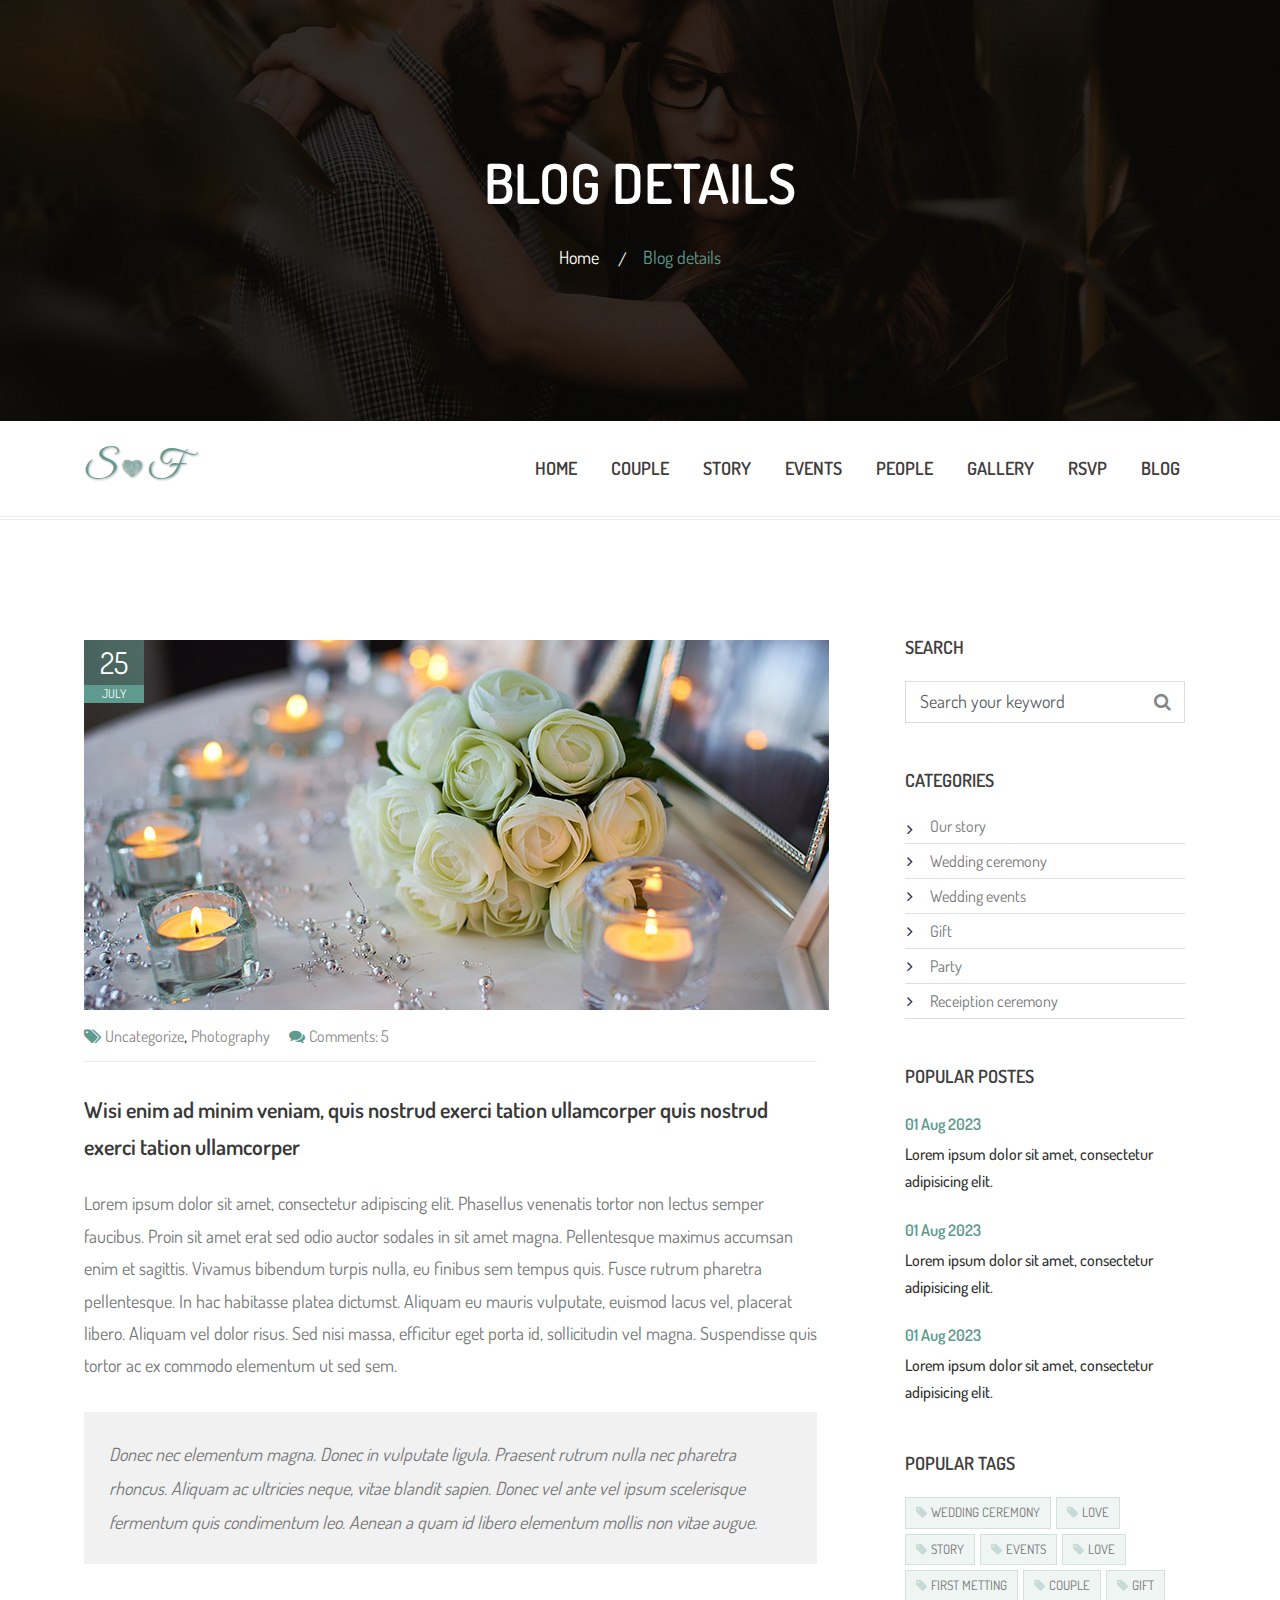
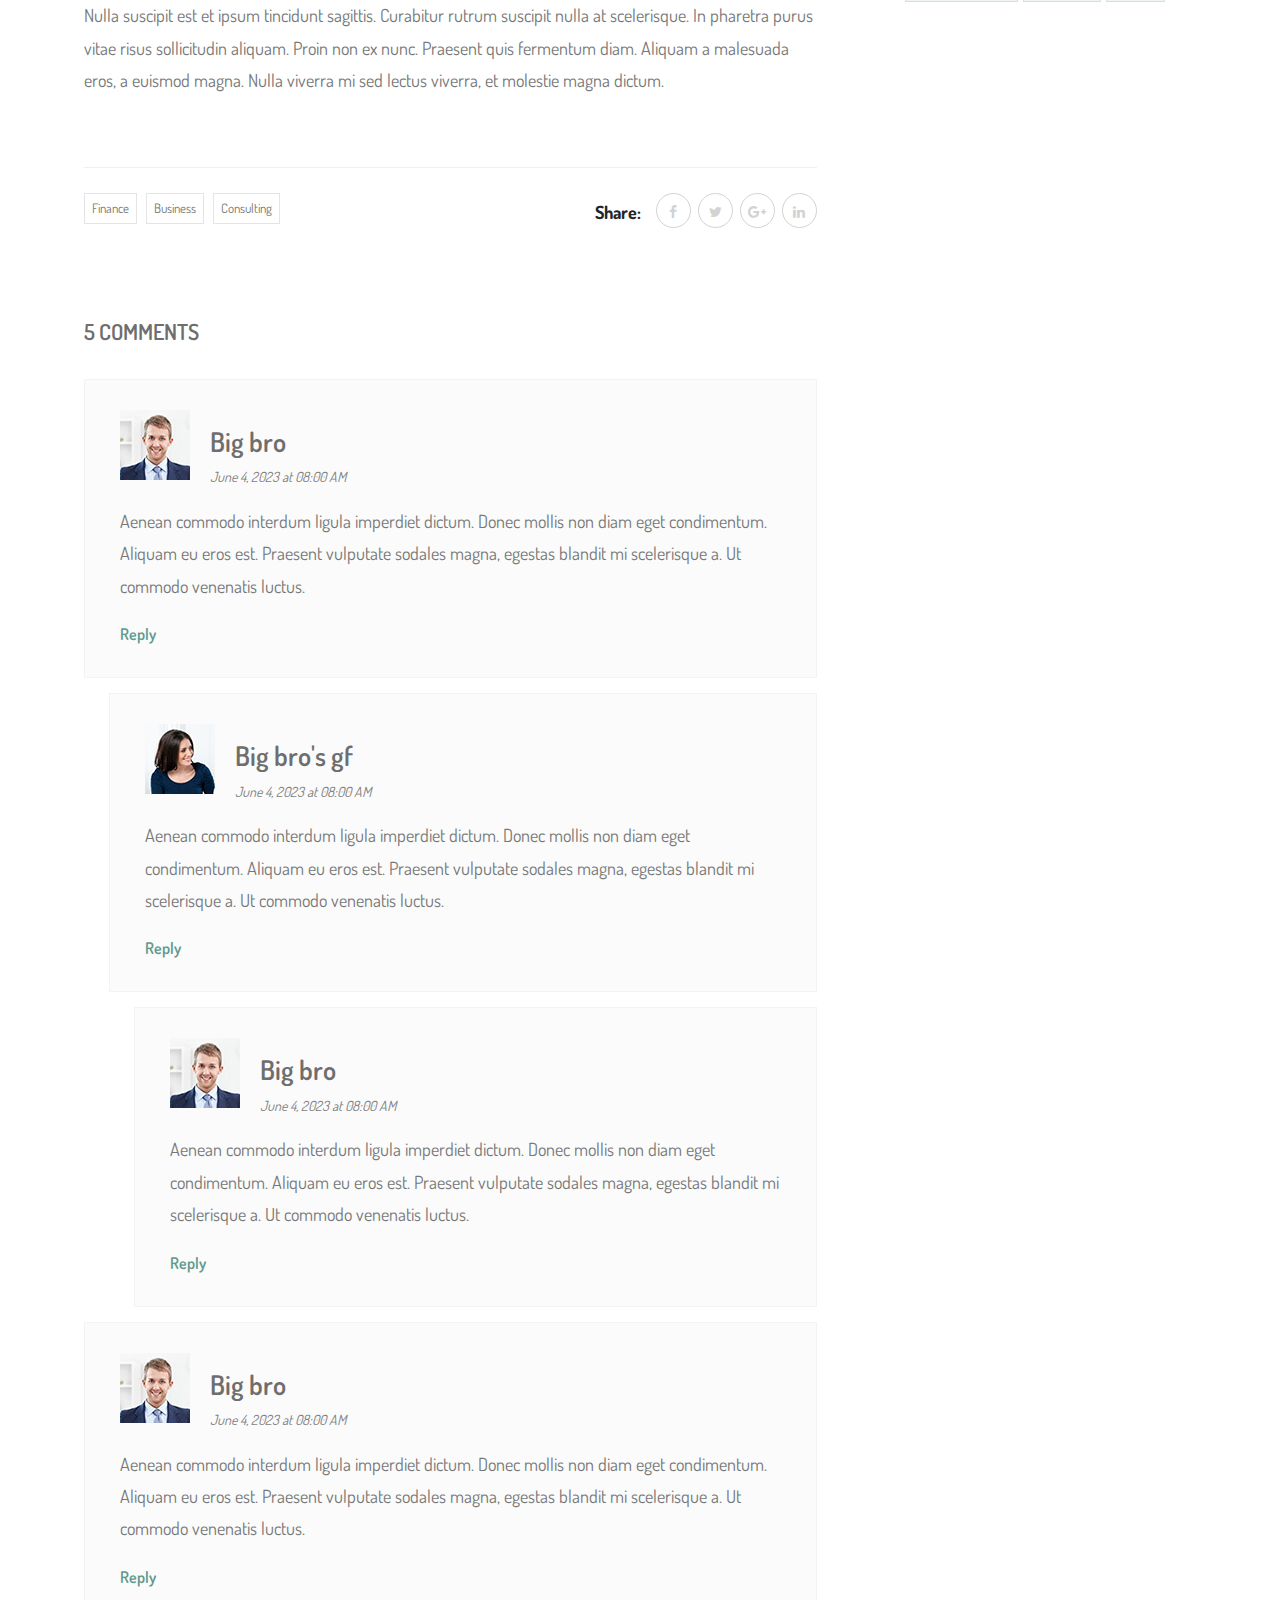
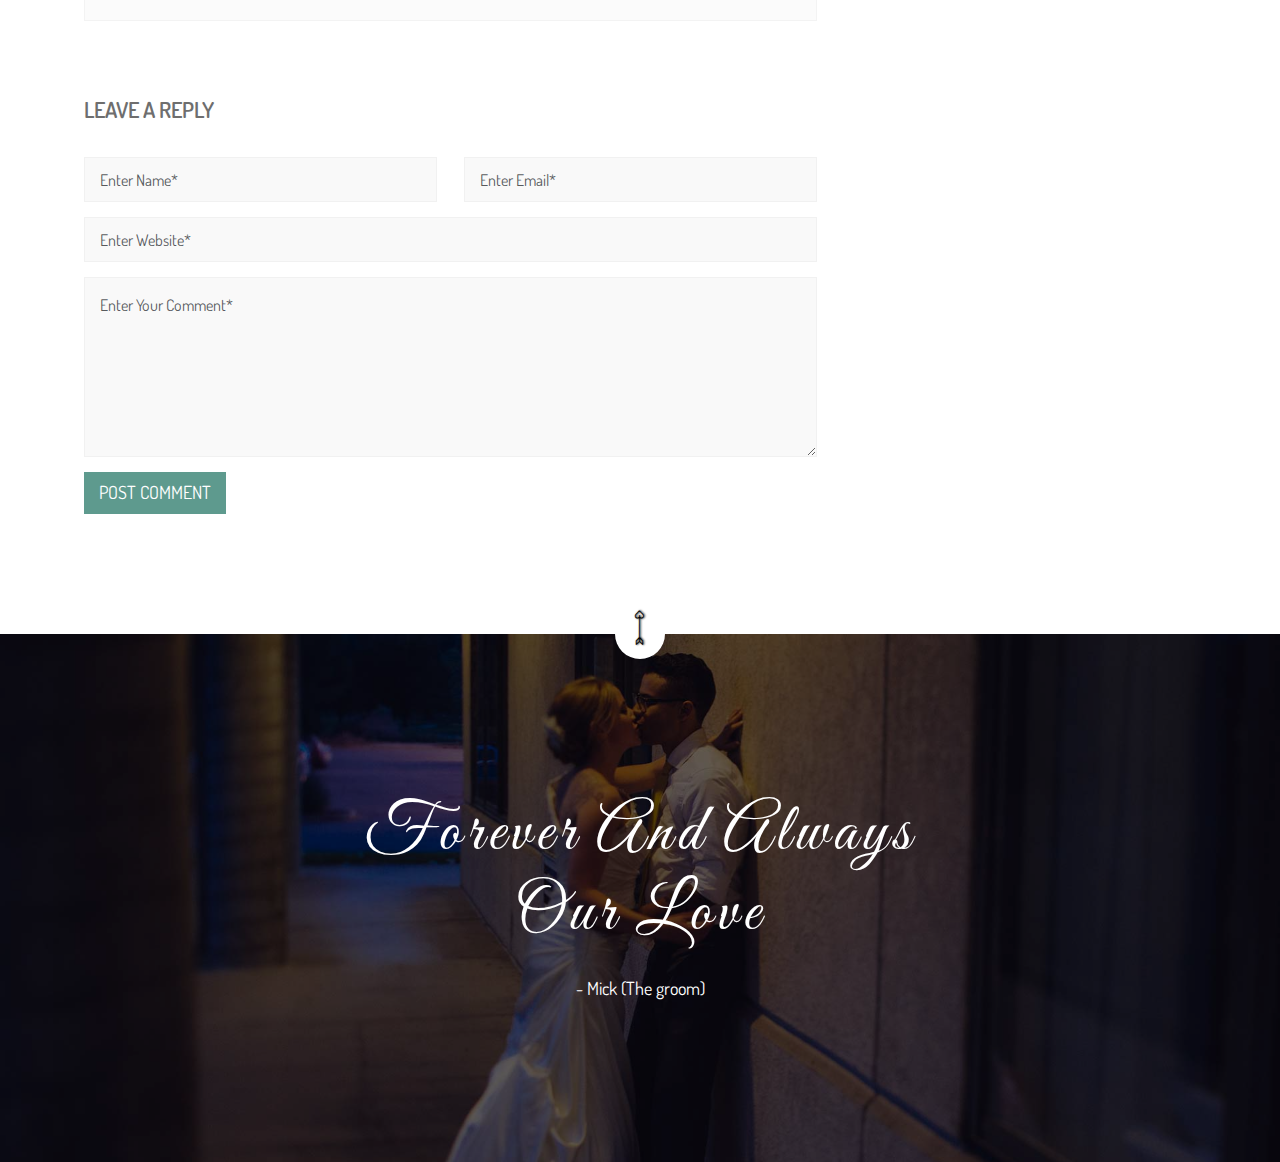
==== blog-details.html @ 2bf2068f "first import" ====
<!DOCTYPE html>
<html lang="en">
<head>
    <!-- Meta Tags -->
    <meta charset="utf-8">
    <meta http-equiv="X-UA-Compatible" content="IE=edge">
    <meta name="viewport" content="width=device-width, initial-scale=1">

    <!-- Page Title -->
    <title> Lovly Wedding - Responsive Wedding Template </title>

    <!-- Favicon and Touch Icons -->
    <link href="images/favicon/favicon.png" rel="shortcut icon" type="image/png">
    <link href="images/favicon/apple-touch-icon.png" rel="apple-touch-icon">
    <link href="images/favicon/apple-touch-icon-72x72.png" rel="apple-touch-icon" sizes="72x72">
    <link href="images/favicon/apple-touch-icon-114x114.png" rel="apple-touch-icon" sizes="114x114">
    <link href="images/favicon/apple-touch-icon-144x144.png" rel="apple-touch-icon" sizes="144x144">

    <!-- Google Fonts -->
    <link rel="preconnect" href="https://fonts.googleapis.com">
    <link rel="preconnect" href="https://fonts.gstatic.com" crossorigin>
    <link href="https://fonts.googleapis.com/css2?family=Great+Vibes&display=swap" rel="stylesheet">
    <link href="https://fonts.googleapis.com/css2?family=Dosis:wght@300;400;500;600;700&display=swap" rel="stylesheet">

    <!-- Icon fonts -->
    <link href="css/font-awesome.min.css" rel="stylesheet">
    <link href="css/flaticon.css" rel="stylesheet">

    <!-- Bootstrap core CSS -->
    <link href="css/bootstrap.min.css" rel="stylesheet">

    <!-- Plugins for this template -->
    <link href="css/animate.css" rel="stylesheet">
    <link href="css/owl.carousel.css" rel="stylesheet">
    <link href="css/owl.theme.css" rel="stylesheet">
    <link href="css/slick.css" rel="stylesheet">
    <link href="css/slick-theme.css" rel="stylesheet">
    <link href="css/owl.transitions.css" rel="stylesheet">
    <link href="css/jquery.fancybox.css" rel="stylesheet">
    <link href="css/magnific-popup.css" rel="stylesheet">

    <!-- Custom styles for this template -->
    <link href="css/style.css" rel="stylesheet">

    <!-- HTML5 shim and Respond.js for IE8 support of HTML5 elements and media queries -->
    <!--[if lt IE 9]>
    <script src="https://oss.maxcdn.com/html5shiv/3.7.3/html5shiv.min.js"></script>
    <script src="https://oss.maxcdn.com/respond/1.4.2/respond.min.js"></script>
    <![endif]-->

</head>

<body>

    <!-- start page-wrapper -->
    <div class="page-wrapper">

        <!-- start preloader -->
        <div class="preloader">
            <div class="inner">
                <span class="icon"><i class="fi flaticon-two"></i></span>
            </div>
        </div>
        <!-- end preloader -->

        <div class="page-title">
            <div class="container">
                <div class="row">
                    <div class="col-12">
                        <h2>Blog details</h2>
                        <div class="breadcrumb">
                            <ul>
                                <li><a href="index.html">Home</a></li>
                                <li>Blog details</li>
                            </ul>
                        </div>
                    </div>
                </div>
            </div> <!-- end container -->
        </div> <!-- end page-title -->

        <!-- Start header -->
        <header id="myHeader" class="site-header header-style-1">
            <!-- Navigation-->
            <nav class="navbar navbar-expand-lg navbar-dark" id="mainNav">
                <div class="container">
                    <a class="navbar-brand" href="blog-details.html#page-top">S <i class="fi flaticon-shape-1"></i> F</a>
                    <button class="navbar-toggler" type="button" data-bs-toggle="collapse" data-bs-target="#navbarResponsive" aria-controls="navbarResponsive" aria-expanded="false" aria-label="Toggle navigation">
                        <i class="fa fa-bars" aria-hidden="true"></i>
                    </button>
                    <div class="collapse navbar-collapse" id="navbarResponsive">
                        <ul class="navbar-nav text-uppercase ms-auto">
                            <li class="nav-item"><a class="nav-link" href="index.html#home">Home</a></li>
                            <li class="nav-item"><a class="nav-link" href="index.html#couple">Couple</a></li>
                            <li class="nav-item"><a class="nav-link" href="index.html#story">Story</a></li>
                            <li class="nav-item"><a class="nav-link" href="index.html#events">Events</a></li>
                            <li class="nav-item"><a class="nav-link" href="index.html#people">People</a></li>
                            <li class="nav-item"><a class="nav-link" href="index.html#gallery">Gallery</a></li>
                            <li class="nav-item"><a class="nav-link" href="index.html#rsvp">RSVP</a></li>
                            <li class="nav-item"><a class="nav-link" href="blog.html">Blog</a></li>
                        </ul>
                    </div>
                </div>
            </nav>
        </header>
        <!-- end of header -->


        <!-- start blog-main -->
        <section class="blog-main blog-details-content section-padding">
            <div class="container">
                <div class="row">
                    <div class="blog-content col col-md-8">
                        <div class="post">
                            <div class="entry-header">
                                <div class="entry-date-media">
                                    <div class="entry-date">25 <span>july</span></div>
                                    <div class="entry-media">
                                        <img src="images/blog/img-1.jpg" class="img img-responsive" alt>
                                    </div>
                                </div>

                                <div class="entry-formet">
                                    <div class="entry-meta">
                                        <div class="cat">
                                            <i class="fa fa-tags"></i> <a href="blog-details.html#">Uncategorize</a>, <a href="blog-details.html#">Photography</a>
                                        </div>
                                        <div class="cat">
                                            <i class="fa fa-comments"></i> <a href="blog-details.html#">Comments: 5</a>
                                        </div>
                                    </div>
                                </div>

                                <div class="entry-title">
                                    <h3><a href="blog-details.html#">Wisi enim ad minim veniam, quis nostrud exerci tation ullamcorper quis nostrud exerci tation ullamcorper</a></h3>
                                </div>
                            </div> <!-- end of entry-header -->

                            <div class="entry-content">
                                <p>Lorem ipsum dolor sit amet, consectetur adipiscing elit. Phasellus venenatis tortor non lectus semper faucibus. Proin sit amet erat sed odio auctor sodales in sit amet magna. Pellentesque maximus accumsan enim et sagittis. Vivamus bibendum turpis nulla, eu finibus sem tempus quis. Fusce rutrum pharetra pellentesque. In hac habitasse platea dictumst. Aliquam eu mauris vulputate, euismod lacus vel, placerat libero. Aliquam vel dolor risus. Sed nisi massa, efficitur eget porta id, sollicitudin vel magna. Suspendisse quis tortor ac ex commodo elementum ut sed sem.</p>
                                <blockquote>
                                    <p>Donec nec elementum magna. Donec in vulputate ligula. Praesent rutrum nulla nec pharetra rhoncus. Aliquam ac ultricies neque, vitae blandit sapien. Donec vel ante vel ipsum scelerisque fermentum quis condimentum leo. Aenean a quam id libero elementum mollis non vitae augue.</p>
                                </blockquote>
                                <p>Nulla suscipit est et ipsum tincidunt sagittis. Curabitur rutrum suscipit nulla at scelerisque. In pharetra purus vitae risus sollicitudin aliquam. Proin non ex nunc. Praesent quis fermentum diam. Aliquam a malesuada eros, a euismod magna. Nulla viverra mi sed lectus viverra, et molestie magna dictum.</p>
                            </div> <!-- end of entry-content -->
                        </div>

                        <div class="tag-social-share">
                            <div class="tag">
                                <a href="blog-details.html#">Finance</a>
                                <a href="blog-details.html#">Business</a>
                                <a href="blog-details.html#">Consulting</a>
                            </div>
                            <div class="social-share">
                                <span>Share:</span> 
                                <ul class="social-links">
                                    <li><a href="blog-details.html#"><i class="fa fa-facebook"></i></a></li>
                                    <li><a href="blog-details.html#"><i class="fa fa-twitter"></i></a></li>
                                    <li><a href="blog-details.html#"><i class="fa fa-google-plus"></i></a></li>
                                    <li><a href="blog-details.html#"><i class="fa fa-linkedin"></i></a></li>
                                </ul>
                            </div>
                        </div>
                        <div class="comments-area">
                            <h3 class="comments-title">5 comments</h3>
                            <ol class="comment-list">
                                <li>
                                    <article>
                                        <div class="comment-meta">
                                            <div class="comment-author-metadata">
                                                <img src="images/blog-details/author.jpg" alt class="avatar">
                                                <h4><a href="blog-details.html#">Big bro</a></h4>
                                                <div class="comment-metadata">
                                                    <a href="blog-details.html#">June 4, 2023 at 08:00 AM</a>
                                                </div>
                                            </div>
                                        </div>
                                        <div class="comment-content">
                                            <p>Aenean commodo interdum ligula imperdiet dictum. Donec mollis non diam eget condimentum. Aliquam eu eros est. Praesent vulputate sodales magna, egestas blandit mi scelerisque a. Ut commodo venenatis luctus.</p>
                                        </div>
                                        <div class="review">
                                            <a href="blog-details.html#" class="comment-reply-link">Reply</a>
                                        </div>
                                    </article>

                                    <ol>
                                        <li>
                                            <article>
                                                <div class="comment-meta">
                                                    <div class="comment-author-metadata">
                                                        <img src="images/blog-details/author-2.jpg" alt class="avatar">
                                                        <h4><a href="blog-details.html#">Big bro's gf</a></h4>
                                                        <div class="comment-metadata">
                                                            <a href="blog-details.html#">June 4, 2023 at 08:00 AM</a>
                                                        </div>
                                                    </div>
                                                </div>
                                                <div class="comment-content">
                                                    <p>Aenean commodo interdum ligula imperdiet dictum. Donec mollis non diam eget condimentum. Aliquam eu eros est. Praesent vulputate sodales magna, egestas blandit mi scelerisque a. Ut commodo venenatis luctus.</p>
                                                </div>
                                                <div class="review">
                                                    <a href="blog-details.html#" class="comment-reply-link">Reply</a>
                                                </div>
                                            </article>

                                            <ol>
                                                <li>
                                                    <article>
                                                        <div class="comment-meta">
                                                            <div class="comment-author-metadata">
                                                                <img src="images/blog-details/author.jpg" alt class="avatar">
                                                                <h4><a href="blog-details.html#">Big bro</a></h4>
                                                                <div class="comment-metadata">
                                                                    <a href="blog-details.html#">June 4, 2023 at 08:00 AM</a>
                                                                </div>
                                                            </div>
                                                        </div>
                                                        <div class="comment-content">
                                                            <p>Aenean commodo interdum ligula imperdiet dictum. Donec mollis non diam eget condimentum. Aliquam eu eros est. Praesent vulputate sodales magna, egestas blandit mi scelerisque a. Ut commodo venenatis luctus.</p>
                                                        </div>
                                                        <div class="review">
                                                            <a href="blog-details.html#" class="comment-reply-link">Reply</a>
                                                        </div>
                                                    </article>
                                                </li>
                                            </ol>

                                        </li>
                                    </ol>
                                </li>
                                <li>
                                    <article>
                                        <div class="comment-meta">
                                            <div class="comment-author-metadata">
                                                <img src="images/blog-details/author.jpg" alt class="avatar">
                                                <h4><a href="blog-details.html#">Big bro</a></h4>
                                                <div class="comment-metadata">
                                                    <a href="blog-details.html#">June 4, 2023 at 08:00 AM</a>
                                                </div>
                                            </div>
                                        </div>
                                        <div class="comment-content">
                                            <p>Aenean commodo interdum ligula imperdiet dictum. Donec mollis non diam eget condimentum. Aliquam eu eros est. Praesent vulputate sodales magna, egestas blandit mi scelerisque a. Ut commodo venenatis luctus.</p>
                                        </div>
                                        <div class="review">
                                            <a href="blog-details.html#" class="comment-reply-link">Reply</a>
                                        </div>
                                    </article>
                                </li>
                            </ol>

                            <div class="comment-respond">
                                <h3 class="comment-reply-title">Leave a Reply</h3>
                                <form class="comment-form row">
                                    <div class="col col-sm-6">
                                        <input type="text" class="form-control" placeholder="Enter Name*">
                                    </div>
                                    <div class="col col-sm-6">
                                        <input type="email" class="form-control" placeholder="Enter Email*">
                                    </div>
                                    <div class="col col-sm-12">
                                        <input type="text" class="form-control" placeholder="Enter Website*">
                                    </div>
                                    <div class="col col-sm-12">
                                        <textarea class="form-control" placeholder="Enter Your Comment*"></textarea>
                                    </div>
                                    <div class="col col-sm-12 submit-btn">
                                        <button type="submit" class="theme-btn">Post Comment</button>
                                    </div>
                                </form>
                            </div>
                        </div>
                    </div> <!-- end of blog-content -->

                    <div class="blog-sidebar col col-md-4">
                        <div class="widget search-widget">
                            <h3>Search</h3>
                            <form>
                                <div class="form-group">
                                    <input type="text" class="form-control" placeholder="Search your keyword">
                                </div>
                                <button type="submit" class="btn btn-default"><i class="fa fa-search"></i></button>
                            </form>
                        </div>

                        <div class="widget categories-widget">
                            <h3>Categories</h3>
                            <ul>
                                <li><a href="blog-details.html#">Our story</a></li>
                                <li><a href="blog-details.html#">Wedding ceremony</a></li>
                                <li><a href="blog-details.html#">Wedding events</a></li>
                                <li><a href="blog-details.html#">Gift</a></li>
                                <li><a href="blog-details.html#">Party</a></li>
                                <li><a href="blog-details.html#">Receiption ceremony</a></li>
                            </ul>
                        </div>

                        <div class="widget popular-posts-widget">
                            <h3>Popular postes</h3>
                            <ul>
                                <li>
                                    <div>
                                        <span class="date">01 Aug 2023</span>
                                        <h6><a href="blog-details.html#">Lorem ipsum dolor sit amet, consectetur adipisicing elit.</a></h6>
                                    </div>
                                </li>
                                <li>
                                    <div>
                                        <span class="date">01 Aug 2023</span>
                                        <h6><a href="blog-details.html#">Lorem ipsum dolor sit amet, consectetur adipisicing elit.</a></h6>
                                    </div>
                                </li>
                                <li>
                                    <div>
                                        <span class="date">01 Aug 2023</span>
                                        <h6><a href="blog-details.html#">Lorem ipsum dolor sit amet, consectetur adipisicing elit.</a></h6>
                                    </div>
                                </li>
                            </ul>
                        </div>

                        <div class="widget populer-tags-widget">
                            <h3>Popular tags</h3>
                            <ul>
                                <li><a href="blog-details.html#">Wedding ceremony</a></li>
                                <li><a href="blog-details.html#">Love</a></li>
                                <li><a href="blog-details.html#">Story</a></li>
                                <li><a href="blog-details.html#">Events</a></li>
                                <li><a href="blog-details.html#">Love</a></li>
                                <li><a href="blog-details.html#">First Metting</a></li>
                                <li><a href="blog-details.html#">Couple</a></li>
                                <li><a href="blog-details.html#">Gift</a></li>
                            </ul>
                        </div>
                    </div> <!-- end of sidebar -->
                </div> <!-- end of row -->
            </div> <!-- end of container -->
        </section>
        <!-- end of blog-main -->

        
        <!-- start footer -->
        <footer class="site-footer">
            <div class="back-to-top">
                <a href="blog-details.html#" class="back-to-top-btn"><span><i class="fi flaticon-cupid"></i></span></a>
            </div>
            <div class="container">
                <div class="row">
                    <div class="col col-xs-12">
                        <h2>Forever and Always Our Love</h2>
                        <span>- Mick (The groom)</span>
                    </div>
                </div> <!-- end row -->
            </div> <!-- end container -->
        </footer>
        <!-- end footer -->

    </div>
    <!-- end of page-wrapper -->



    <!-- All JavaScript files
    ================================================== -->
    <script src="js/jquery.min.js"></script>
    <script src="js/bootstrap.min.js"></script>

    <!-- Plugins for this template -->
    <script src="js/jquery-plugin-collection.js"></script>

    <!-- Custom script for this template -->
    <script src="js/script.js"></script>
</body>
</html>
---- css/flaticon.css ----
/*
  	Flaticon icon font: Flaticon
  	Creation date: 29/08/2017 08:28
  	*/

@font-face {
  font-family: "Flaticon";
  src: url("../fonts/Flaticon.eot");
  src: url("../fonts/Flaticon.eot%3F") format("embedded-opentype"),
       url("../fonts/Flaticon.woff") format("woff"),
       url("../fonts/Flaticon.ttf") format("truetype"),
       url("../fonts/Flaticon.svg") format("svg");
  font-weight: normal;
  font-style: normal;
}

@media screen and (-webkit-min-device-pixel-ratio:0) {
  @font-face {
    font-family: "Flaticon";
    src: url("../fonts/Flaticon.svg") format("svg");
  }
}

[class^="flaticon-"]:before, [class*=" flaticon-"]:before,
[class^="flaticon-"]:after, [class*=" flaticon-"]:after {   
  font-family: Flaticon;
        font-size: 20px;
font-style: normal;
margin-left: 20px;
}

.flaticon-arrows-3:before { content: "\f100"; }
.flaticon-up-arrow-1:before { content: "\f101"; }
.flaticon-arrows-2:before { content: "\f102"; }
.flaticon-arrows-1:before { content: "\f103"; }
.flaticon-arrow-1:before { content: "\f104"; }
.flaticon-arrows:before { content: "\f105"; }
.flaticon-arrow:before { content: "\f106"; }
.flaticon-indian-arrow-with-heart-shape:before { content: "\f107"; }
.flaticon-cupid:before { content: "\f108"; }
.flaticon-heart-direction-up:before { content: "\f109"; }
.flaticon-up-arrow:before { content: "\f10a"; }
.flaticon-shape-1:before { content: "\f10b"; }
.flaticon-two:before { content: "\f10c"; }
.flaticon-shapes-2:before { content: "\f10d"; }
.flaticon-shapes-1:before { content: "\f10e"; }
.flaticon-shapes:before { content: "\f10f"; }
.flaticon-shape:before { content: "\f110"; }
.flaticon-heart-black-shape-for-love:before { content: "\f111"; }
.flaticon-hearts-outline-icon:before { content: "\f112"; }
.flaticon-favorite-heart-button:before { content: "\f113"; }
.flaticon-heart:before { content: "\f114"; }
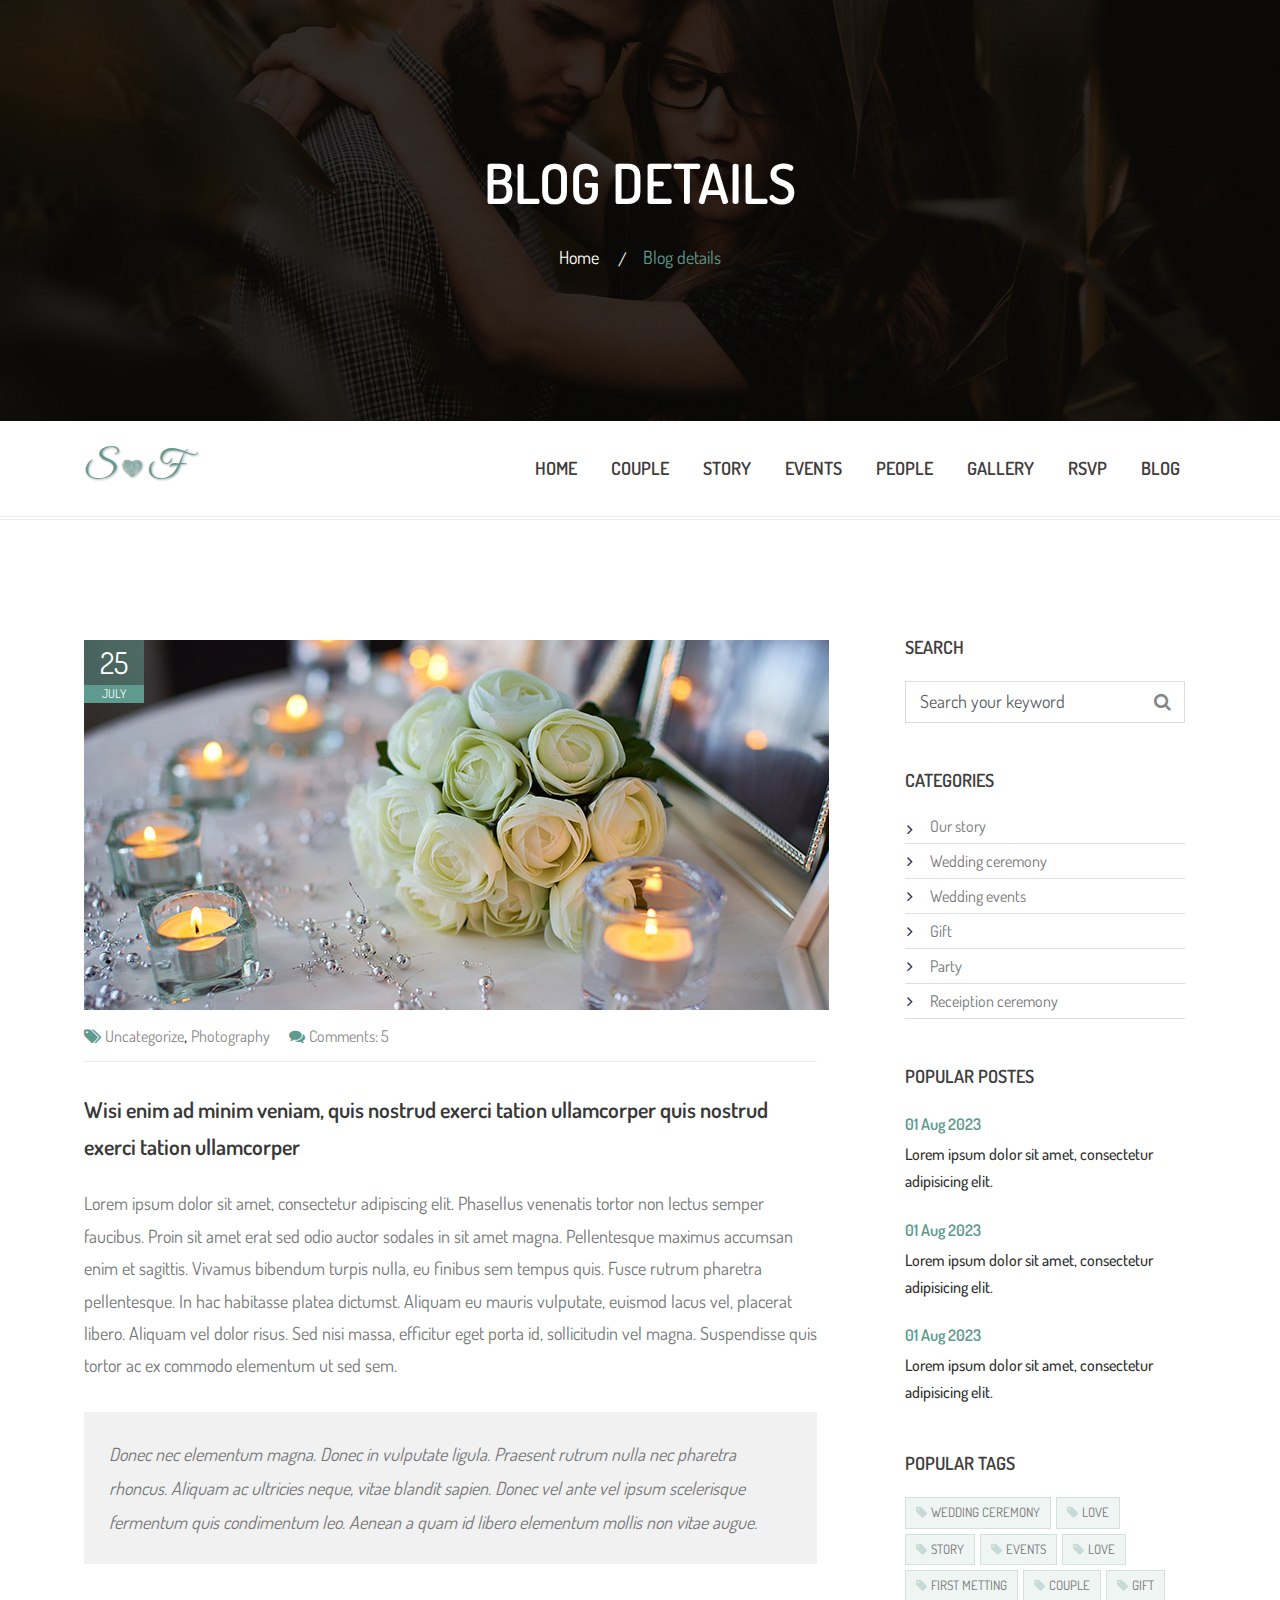
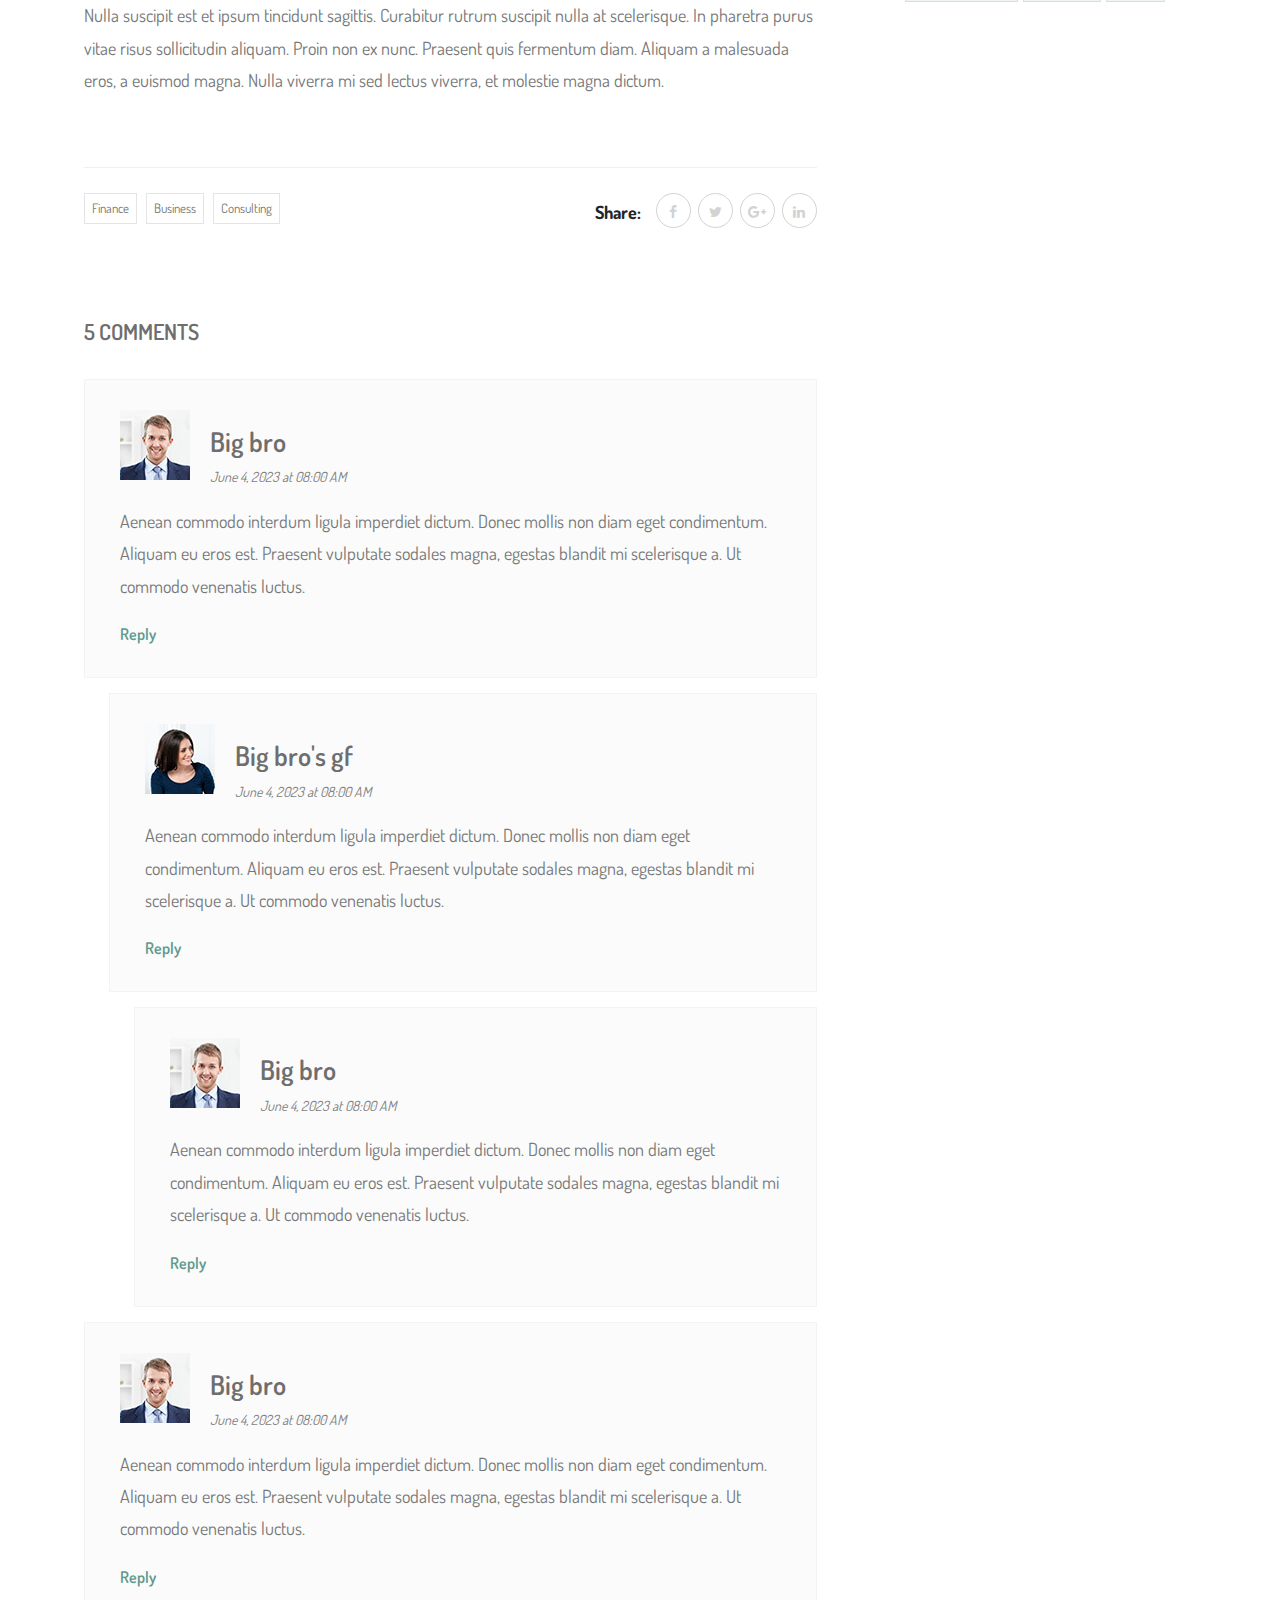
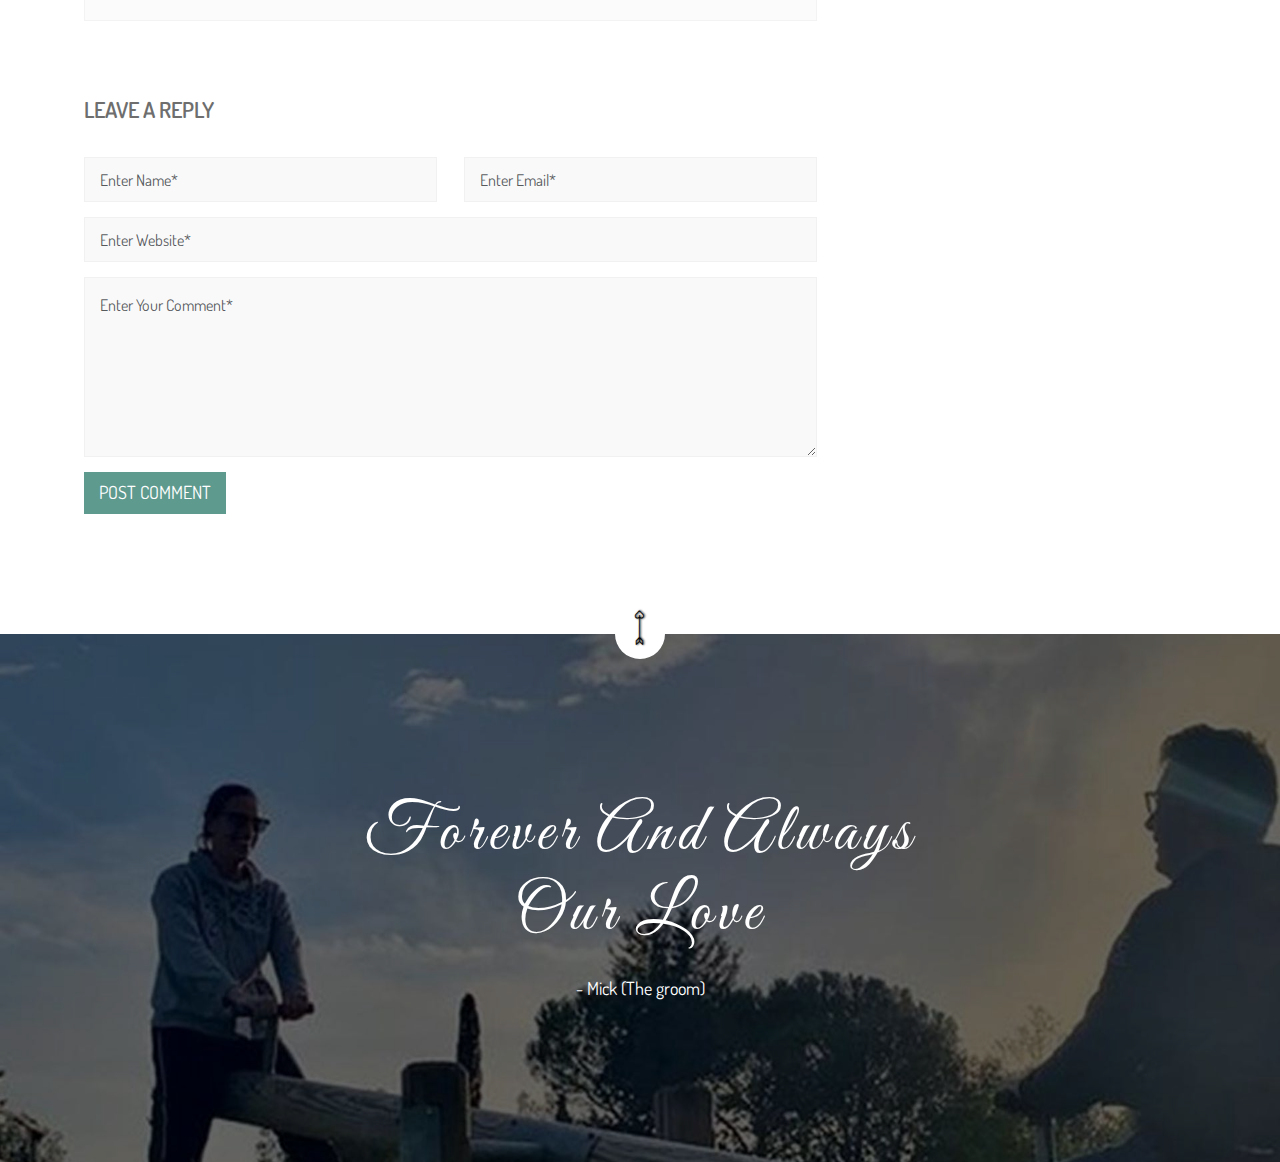
==== commit 612dd4db: "personalize" ====
--- a/blog-details.html
+++ b/blog-details.html
@@ -1,5 +1,6 @@
 <!DOCTYPE html>
 <html lang="en">
+
 <head>
     <!-- Meta Tags -->
     <meta charset="utf-8">
@@ -7,7 +8,7 @@
     <meta name="viewport" content="width=device-width, initial-scale=1">
 
     <!-- Page Title -->
-    <title> Lovly Wedding - Responsive Wedding Template </title>
+    <title> Elisa & Mattia | Wedding </title>
 
     <!-- Favicon and Touch Icons -->
     <link href="images/favicon/favicon.png" rel="shortcut icon" type="image/png">
@@ -84,8 +85,11 @@
             <!-- Navigation-->
             <nav class="navbar navbar-expand-lg navbar-dark" id="mainNav">
                 <div class="container">
-                    <a class="navbar-brand" href="blog-details.html#page-top">S <i class="fi flaticon-shape-1"></i> F</a>
-                    <button class="navbar-toggler" type="button" data-bs-toggle="collapse" data-bs-target="#navbarResponsive" aria-controls="navbarResponsive" aria-expanded="false" aria-label="Toggle navigation">
+                    <a class="navbar-brand" href="blog-details.html#page-top">S <i class="fi flaticon-shape-1"></i>
+                        F</a>
+                    <button class="navbar-toggler" type="button" data-bs-toggle="collapse"
+                        data-bs-target="#navbarResponsive" aria-controls="navbarResponsive" aria-expanded="false"
+                        aria-label="Toggle navigation">
                         <i class="fa fa-bars" aria-hidden="true"></i>
                     </button>
                     <div class="collapse navbar-collapse" id="navbarResponsive">
@@ -123,7 +127,8 @@
                                 <div class="entry-formet">
                                     <div class="entry-meta">
                                         <div class="cat">
-                                            <i class="fa fa-tags"></i> <a href="blog-details.html#">Uncategorize</a>, <a href="blog-details.html#">Photography</a>
+                                            <i class="fa fa-tags"></i> <a href="blog-details.html#">Uncategorize</a>, <a
+                                                href="blog-details.html#">Photography</a>
                                         </div>
                                         <div class="cat">
                                             <i class="fa fa-comments"></i> <a href="blog-details.html#">Comments: 5</a>
@@ -132,16 +137,30 @@
                                 </div>
 
                                 <div class="entry-title">
-                                    <h3><a href="blog-details.html#">Wisi enim ad minim veniam, quis nostrud exerci tation ullamcorper quis nostrud exerci tation ullamcorper</a></h3>
+                                    <h3><a href="blog-details.html#">Wisi enim ad minim veniam, quis nostrud exerci
+                                            tation ullamcorper quis nostrud exerci tation ullamcorper</a></h3>
                                 </div>
                             </div> <!-- end of entry-header -->
 
                             <div class="entry-content">
-                                <p>Lorem ipsum dolor sit amet, consectetur adipiscing elit. Phasellus venenatis tortor non lectus semper faucibus. Proin sit amet erat sed odio auctor sodales in sit amet magna. Pellentesque maximus accumsan enim et sagittis. Vivamus bibendum turpis nulla, eu finibus sem tempus quis. Fusce rutrum pharetra pellentesque. In hac habitasse platea dictumst. Aliquam eu mauris vulputate, euismod lacus vel, placerat libero. Aliquam vel dolor risus. Sed nisi massa, efficitur eget porta id, sollicitudin vel magna. Suspendisse quis tortor ac ex commodo elementum ut sed sem.</p>
+                                <p>Lorem ipsum dolor sit amet, consectetur adipiscing elit. Phasellus venenatis tortor
+                                    non lectus semper faucibus. Proin sit amet erat sed odio auctor sodales in sit amet
+                                    magna. Pellentesque maximus accumsan enim et sagittis. Vivamus bibendum turpis
+                                    nulla, eu finibus sem tempus quis. Fusce rutrum pharetra pellentesque. In hac
+                                    habitasse platea dictumst. Aliquam eu mauris vulputate, euismod lacus vel, placerat
+                                    libero. Aliquam vel dolor risus. Sed nisi massa, efficitur eget porta id,
+                                    sollicitudin vel magna. Suspendisse quis tortor ac ex commodo elementum ut sed sem.
+                                </p>
                                 <blockquote>
-                                    <p>Donec nec elementum magna. Donec in vulputate ligula. Praesent rutrum nulla nec pharetra rhoncus. Aliquam ac ultricies neque, vitae blandit sapien. Donec vel ante vel ipsum scelerisque fermentum quis condimentum leo. Aenean a quam id libero elementum mollis non vitae augue.</p>
+                                    <p>Donec nec elementum magna. Donec in vulputate ligula. Praesent rutrum nulla nec
+                                        pharetra rhoncus. Aliquam ac ultricies neque, vitae blandit sapien. Donec vel
+                                        ante vel ipsum scelerisque fermentum quis condimentum leo. Aenean a quam id
+                                        libero elementum mollis non vitae augue.</p>
                                 </blockquote>
-                                <p>Nulla suscipit est et ipsum tincidunt sagittis. Curabitur rutrum suscipit nulla at scelerisque. In pharetra purus vitae risus sollicitudin aliquam. Proin non ex nunc. Praesent quis fermentum diam. Aliquam a malesuada eros, a euismod magna. Nulla viverra mi sed lectus viverra, et molestie magna dictum.</p>
+                                <p>Nulla suscipit est et ipsum tincidunt sagittis. Curabitur rutrum suscipit nulla at
+                                    scelerisque. In pharetra purus vitae risus sollicitudin aliquam. Proin non ex nunc.
+                                    Praesent quis fermentum diam. Aliquam a malesuada eros, a euismod magna. Nulla
+                                    viverra mi sed lectus viverra, et molestie magna dictum.</p>
                             </div> <!-- end of entry-content -->
                         </div>
 
@@ -152,7 +171,7 @@
                                 <a href="blog-details.html#">Consulting</a>
                             </div>
                             <div class="social-share">
-                                <span>Share:</span> 
+                                <span>Share:</span>
                                 <ul class="social-links">
                                     <li><a href="blog-details.html#"><i class="fa fa-facebook"></i></a></li>
                                     <li><a href="blog-details.html#"><i class="fa fa-twitter"></i></a></li>
@@ -176,7 +195,9 @@
                                             </div>
                                         </div>
                                         <div class="comment-content">
-                                            <p>Aenean commodo interdum ligula imperdiet dictum. Donec mollis non diam eget condimentum. Aliquam eu eros est. Praesent vulputate sodales magna, egestas blandit mi scelerisque a. Ut commodo venenatis luctus.</p>
+                                            <p>Aenean commodo interdum ligula imperdiet dictum. Donec mollis non diam
+                                                eget condimentum. Aliquam eu eros est. Praesent vulputate sodales magna,
+                                                egestas blandit mi scelerisque a. Ut commodo venenatis luctus.</p>
                                         </div>
                                         <div class="review">
                                             <a href="blog-details.html#" class="comment-reply-link">Reply</a>
@@ -196,7 +217,10 @@
                                                     </div>
                                                 </div>
                                                 <div class="comment-content">
-                                                    <p>Aenean commodo interdum ligula imperdiet dictum. Donec mollis non diam eget condimentum. Aliquam eu eros est. Praesent vulputate sodales magna, egestas blandit mi scelerisque a. Ut commodo venenatis luctus.</p>
+                                                    <p>Aenean commodo interdum ligula imperdiet dictum. Donec mollis non
+                                                        diam eget condimentum. Aliquam eu eros est. Praesent vulputate
+                                                        sodales magna, egestas blandit mi scelerisque a. Ut commodo
+                                                        venenatis luctus.</p>
                                                 </div>
                                                 <div class="review">
                                                     <a href="blog-details.html#" class="comment-reply-link">Reply</a>
@@ -208,18 +232,24 @@
                                                     <article>
                                                         <div class="comment-meta">
                                                             <div class="comment-author-metadata">
-                                                                <img src="images/blog-details/author.jpg" alt class="avatar">
+                                                                <img src="images/blog-details/author.jpg" alt
+                                                                    class="avatar">
                                                                 <h4><a href="blog-details.html#">Big bro</a></h4>
                                                                 <div class="comment-metadata">
-                                                                    <a href="blog-details.html#">June 4, 2023 at 08:00 AM</a>
+                                                                    <a href="blog-details.html#">June 4, 2023 at 08:00
+                                                                        AM</a>
                                                                 </div>
                                                             </div>
                                                         </div>
                                                         <div class="comment-content">
-                                                            <p>Aenean commodo interdum ligula imperdiet dictum. Donec mollis non diam eget condimentum. Aliquam eu eros est. Praesent vulputate sodales magna, egestas blandit mi scelerisque a. Ut commodo venenatis luctus.</p>
+                                                            <p>Aenean commodo interdum ligula imperdiet dictum. Donec
+                                                                mollis non diam eget condimentum. Aliquam eu eros est.
+                                                                Praesent vulputate sodales magna, egestas blandit mi
+                                                                scelerisque a. Ut commodo venenatis luctus.</p>
                                                         </div>
                                                         <div class="review">
-                                                            <a href="blog-details.html#" class="comment-reply-link">Reply</a>
+                                                            <a href="blog-details.html#"
+                                                                class="comment-reply-link">Reply</a>
                                                         </div>
                                                     </article>
                                                 </li>
@@ -240,7 +270,9 @@
                                             </div>
                                         </div>
                                         <div class="comment-content">
-                                            <p>Aenean commodo interdum ligula imperdiet dictum. Donec mollis non diam eget condimentum. Aliquam eu eros est. Praesent vulputate sodales magna, egestas blandit mi scelerisque a. Ut commodo venenatis luctus.</p>
+                                            <p>Aenean commodo interdum ligula imperdiet dictum. Donec mollis non diam
+                                                eget condimentum. Aliquam eu eros est. Praesent vulputate sodales magna,
+                                                egestas blandit mi scelerisque a. Ut commodo venenatis luctus.</p>
                                         </div>
                                         <div class="review">
                                             <a href="blog-details.html#" class="comment-reply-link">Reply</a>
@@ -301,19 +333,22 @@
                                 <li>
                                     <div>
                                         <span class="date">01 Aug 2023</span>
-                                        <h6><a href="blog-details.html#">Lorem ipsum dolor sit amet, consectetur adipisicing elit.</a></h6>
+                                        <h6><a href="blog-details.html#">Lorem ipsum dolor sit amet, consectetur
+                                                adipisicing elit.</a></h6>
                                     </div>
                                 </li>
                                 <li>
                                     <div>
                                         <span class="date">01 Aug 2023</span>
-                                        <h6><a href="blog-details.html#">Lorem ipsum dolor sit amet, consectetur adipisicing elit.</a></h6>
+                                        <h6><a href="blog-details.html#">Lorem ipsum dolor sit amet, consectetur
+                                                adipisicing elit.</a></h6>
                                     </div>
                                 </li>
                                 <li>
                                     <div>
                                         <span class="date">01 Aug 2023</span>
-                                        <h6><a href="blog-details.html#">Lorem ipsum dolor sit amet, consectetur adipisicing elit.</a></h6>
+                                        <h6><a href="blog-details.html#">Lorem ipsum dolor sit amet, consectetur
+                                                adipisicing elit.</a></h6>
                                     </div>
                                 </li>
                             </ul>
@@ -338,7 +373,7 @@
         </section>
         <!-- end of blog-main -->
 
-        
+
         <!-- start footer -->
         <footer class="site-footer">
             <div class="back-to-top">
@@ -371,4 +406,5 @@
     <!-- Custom script for this template -->
     <script src="js/script.js"></script>
 </body>
-</html>
+
+</html>